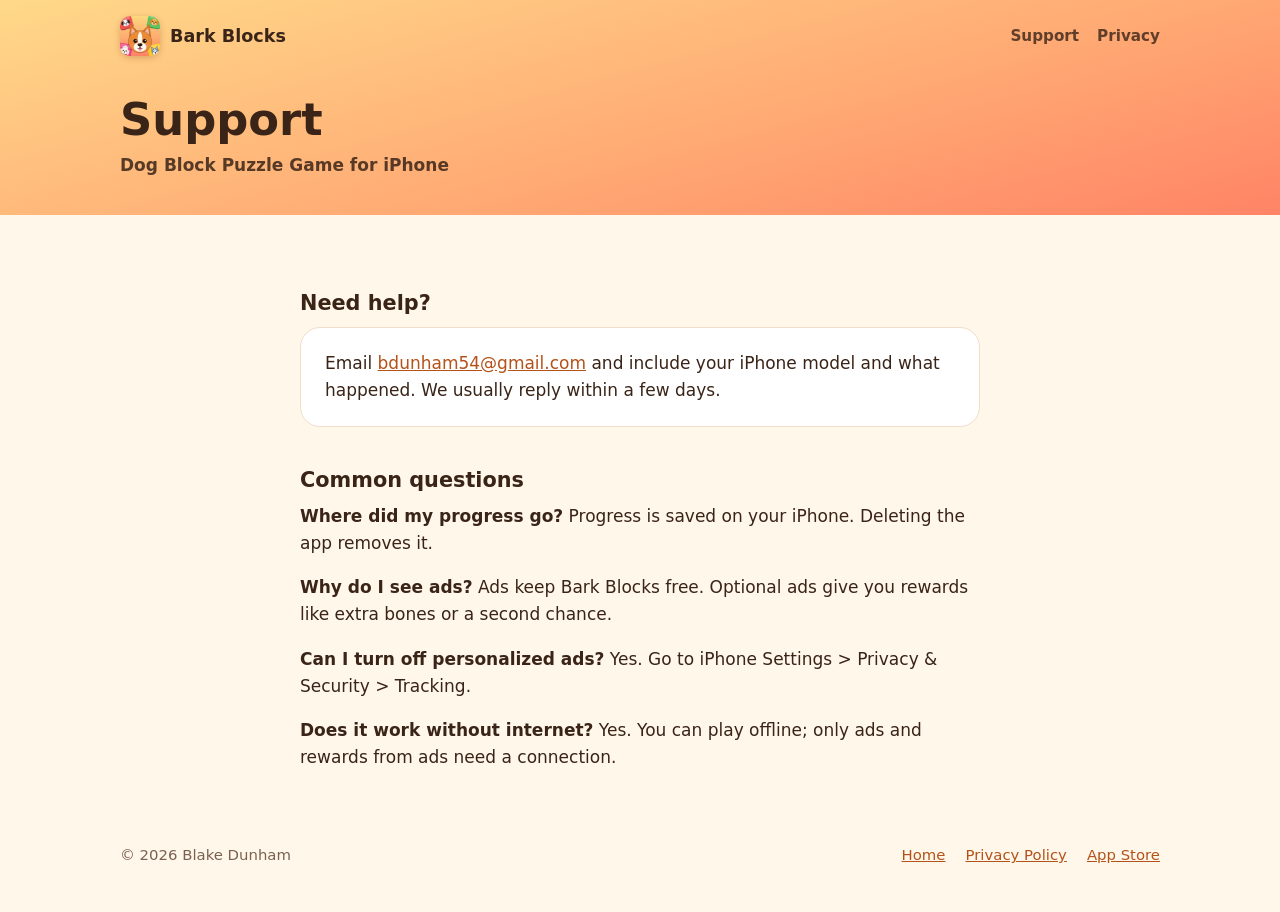
==== support/index.html @ fec76e0e "Add Bark Blocks landing, support and privacy pages Co-Authored-By: Claude Fable 5.2 <noreply@anthrop" ====
<!doctype html>
<html lang="en">
<head>
<meta charset="utf-8">
<meta name="viewport" content="width=device-width, initial-scale=1">
<title>Bark Blocks Support</title>
<meta name="description" content="Help and contact information for Bark Blocks, the dog block puzzle game for iPhone.">
<meta name="apple-itunes-app" content="app-id=6826345987">
<meta name="theme-color" content="#ffd98a">
<link rel="canonical" href="https://barkblocksgame.com/support/">
<link rel="icon" type="image/png" href="../assets/favicon.png">
<link rel="apple-touch-icon" href="../assets/apple-touch-icon.png">
<link rel="stylesheet" href="../assets/site.css">
</head>
<body>

<header class="page-head">
  <div class="wrap">
    <div class="top">
      <a class="brand" href="../"><img src="../assets/icon-512.png" alt="" width="40" height="40">Bark Blocks</a>
      <nav aria-label="Site">
        <a href="../support/" aria-current="page">Support</a>
        <a href="../privacy/">Privacy</a>
      </nav>
    </div>
    <h1>Support</h1>
    <p class="sub">Dog Block Puzzle Game for iPhone</p>
  </div>
</header>

<main class="doc">
  <h2>Need help?</h2>
  <div class="card">
    <p>Email <a href="mailto:bdunham54@gmail.com">bdunham54@gmail.com</a> and include your iPhone model and what happened. We usually reply within a few days.</p>
  </div>

  <h2>Common questions</h2>
  <p><strong>Where did my progress go?</strong> Progress is saved on your iPhone. Deleting the app removes it.</p>
  <p><strong>Why do I see ads?</strong> Ads keep Bark Blocks free. Optional ads give you rewards like extra bones or a second chance.</p>
  <p><strong>Can I turn off personalized ads?</strong> Yes. Go to iPhone Settings &gt; Privacy &amp; Security &gt; Tracking.</p>
  <p><strong>Does it work without internet?</strong> Yes. You can play offline; only ads and rewards from ads need a connection.</p>
</main>

<footer>
  <div class="wrap">
    <span>© 2026 Blake Dunham</span>
    <nav aria-label="Footer">
      <a href="../">Home</a>
      <a href="../privacy/">Privacy Policy</a>
      <a href="https://apps.apple.com/us/app/bark-blocks/id6826345987">App Store</a>
    </nav>
  </div>
</footer>
</body>
</html>
---- assets/site.css ----
:root {
  --sun: #ffd98a;
  --peach: #ffa873;
  --coral: #ff8466;
  --navy: #27306b;
  --green: #3fbf62;
  --green-deep: #2c9549;
  --purple: #7a5cf5;
  --cream: #fff7ea;
  --card: #ffffff;
  --ink: #3a2418;
  --muted: #7a6152;
  --line: #f0dfc8;
  --round: ui-rounded, "SF Pro Rounded", "Arial Rounded MT Bold", "Nunito", system-ui, -apple-system, "Segoe UI", sans-serif;
}

* { box-sizing: border-box; }
html { -webkit-text-size-adjust: 100%; scroll-behavior: smooth; }
body {
  margin: 0;
  background: var(--cream);
  color: var(--ink);
  font: 17px/1.6 var(--round);
}
img, video { display: block; max-width: 100%; }
a { color: #b4521a; }
h1, h2, h3 { line-height: 1.15; margin: 0; text-wrap: balance; }
p { margin: 0; }
.wrap { max-width: 1080px; margin: 0 auto; padding: 0 20px; }

/* ---------- top bar ---------- */
.top {
  display: flex; align-items: center; justify-content: space-between;
  padding: 16px 0;
}
.brand { display: flex; align-items: center; gap: 10px; font-weight: 800; font-size: 1.1rem; color: var(--ink); text-decoration: none; }
.brand img { width: 40px; height: 40px; border-radius: 10px; box-shadow: 0 2px 6px rgba(120, 50, 10, .25); }
.top nav { display: flex; gap: 18px; font-weight: 700; font-size: .95rem; }
.top nav a { color: var(--ink); text-decoration: none; opacity: .8; }
.top nav a:hover { opacity: 1; text-decoration: underline; }

/* ---------- hero ---------- */
.hero {
  background: linear-gradient(165deg, var(--sun) 0%, var(--peach) 50%, var(--coral) 100%);
  overflow: hidden;
}
.hero-grid {
  display: grid; grid-template-columns: 1.1fr .9fr; gap: 40px; align-items: center;
  padding: 28px 0 72px;
}
.kicker {
  display: inline-block; background: rgba(255, 255, 255, .55); color: var(--ink);
  font-weight: 800; font-size: .8rem; letter-spacing: .08em; text-transform: uppercase;
  padding: 6px 12px; border-radius: 999px; margin-bottom: 18px;
}
.hero h1 {
  font-size: clamp(3rem, 8.5vw, 5.6rem); font-weight: 900; letter-spacing: .01em;
  color: #fff; text-transform: uppercase;
  text-shadow: 0 4px 0 #c76a3c, 0 10px 22px rgba(140, 50, 10, .35);
}
.hero .lead { font-size: clamp(1.15rem, 2.4vw, 1.4rem); font-weight: 600; margin: 20px 0 28px; max-width: 30em; }
.cta-row { display: flex; flex-wrap: wrap; align-items: center; gap: 14px 18px; }
.fine { font-size: .92rem; font-weight: 700; opacity: .8; }

.store {
  display: inline-flex; flex-direction: column; justify-content: center;
  background: #111; color: #fff; text-decoration: none;
  padding: 10px 26px 11px; border-radius: 16px; min-height: 60px;
  box-shadow: 0 6px 0 rgba(0, 0, 0, .28), 0 14px 26px rgba(120, 40, 0, .28);
  transition: transform .12s ease, box-shadow .12s ease;
}
.store small { font-size: .72rem; font-weight: 600; letter-spacing: .03em; line-height: 1.1; opacity: .9; }
.store span { font-size: 1.45rem; font-weight: 800; line-height: 1.15; }
.store:hover { transform: translateY(-2px); }
.store:active { transform: translateY(4px); box-shadow: 0 2px 0 rgba(0, 0, 0, .28); }
.store:focus-visible, .top a:focus-visible, footer a:focus-visible { outline: 3px solid var(--navy); outline-offset: 3px; }

.phone {
  width: min(300px, 74vw); margin: 0 auto; aspect-ratio: 9 / 16;
  border-radius: 40px; border: 9px solid #1c1f3d; background: #1c1f3d; overflow: hidden;
  box-shadow: 0 30px 60px rgba(120, 40, 0, .38);
  transform: rotate(3deg);
}
.phone video, .phone img { width: 100%; height: 100%; object-fit: cover; border-radius: 31px; }

/* ---------- features ---------- */
section { padding: 72px 0; }
.eyebrow { color: #c05a1e; font-weight: 800; font-size: .82rem; letter-spacing: .1em; text-transform: uppercase; margin-bottom: 10px; }
.section-title { font-size: clamp(1.9rem, 4.4vw, 2.7rem); font-weight: 900; margin-bottom: 14px; }
.section-sub { color: var(--muted); font-size: 1.1rem; max-width: 36em; }
.center { text-align: center; }
.center .section-sub { margin: 0 auto; }

.feature {
  display: grid; grid-template-columns: 1fr 1fr; gap: 48px; align-items: center;
  margin-top: 64px;
}
.feature:nth-of-type(even) .shot { order: 2; }
.feature h3 { font-size: clamp(1.5rem, 3.2vw, 2rem); font-weight: 900; margin-bottom: 12px; }
.feature p { color: var(--muted); font-size: 1.08rem; max-width: 26em; }
.shot {
  width: min(270px, 70vw); margin: 0 auto; border-radius: 34px; overflow: hidden;
  border: 8px solid #1c1f3d; background: #1c1f3d;
  box-shadow: 0 22px 44px rgba(90, 40, 10, .22);
}
.shot img { width: 100%; height: auto; border-radius: 26px; }

.facts { background: var(--navy); color: #fff; }
.facts .section-title { color: #fff; }
.fact-grid { display: grid; grid-template-columns: repeat(4, 1fr); gap: 16px; margin-top: 36px; }
.fact { background: rgba(255, 255, 255, .09); border-radius: 20px; padding: 22px 20px; }
.fact b { display: block; font-size: 1.15rem; font-weight: 800; margin-bottom: 4px; color: var(--sun); }
.fact span { font-size: .97rem; opacity: .88; }

.gallery {
  display: flex; gap: 18px; overflow-x: auto; scroll-snap-type: x mandatory;
  padding: 8px 20px 24px; margin: 36px -20px 0; -webkit-overflow-scrolling: touch;
}
.gallery img {
  flex: 0 0 auto; width: 220px; height: auto; border-radius: 26px; scroll-snap-align: center;
  border: 6px solid #1c1f3d; box-shadow: 0 12px 26px rgba(90, 40, 10, .18);
}

.final {
  background: linear-gradient(rgba(255, 150, 100, .2), rgba(255, 120, 90, .35)), url(header.jpg) center / cover no-repeat, var(--peach);
  text-align: center; padding: 96px 0;
}
.final .panel {
  display: inline-block; background: rgba(255, 247, 234, .93); border-radius: 30px; padding: 36px 32px;
  box-shadow: 0 18px 40px rgba(120, 40, 0, .25); max-width: 560px;
}
.final h2 { font-size: clamp(1.8rem, 4.2vw, 2.5rem); font-weight: 900; margin-bottom: 10px; }
.final p { color: var(--muted); margin-bottom: 24px; }

/* ---------- footer ---------- */
footer { padding: 32px 0 44px; color: var(--muted); font-size: .93rem; }
footer .wrap { display: flex; flex-wrap: wrap; gap: 10px 22px; justify-content: space-between; align-items: center; }
footer nav { display: flex; flex-wrap: wrap; gap: 6px 20px; }
footer .legal { flex-basis: 100%; font-size: .8rem; opacity: .85; }

/* ---------- text pages (support, privacy) ---------- */
.page-head { background: linear-gradient(165deg, var(--sun), var(--peach) 60%, var(--coral)); }
.page-head h1 { font-size: clamp(2rem, 5vw, 2.8rem); font-weight: 900; padding: 22px 0 6px; }
.page-head .sub { font-weight: 600; opacity: .85; padding-bottom: 36px; }
.doc { max-width: 720px; margin: 0 auto; padding: 36px 20px 24px; font-family: system-ui, -apple-system, "Segoe UI", sans-serif; }
.doc h2 { font-family: var(--round); }
.doc h2 { font-size: 1.3rem; font-weight: 800; margin: 2em 0 .5em; }
.doc p { margin: 0 0 1em; }
.doc ul { padding-left: 1.2em; margin: 0 0 1em; }
.doc li { margin-bottom: .4em; }
.card { background: var(--card); border: 1px solid var(--line); border-radius: 20px; padding: 22px 24px; margin-bottom: 8px; }
.card p:last-child { margin-bottom: 0; }

@media (max-width: 820px) {
  .hero-grid { grid-template-columns: 1fr; text-align: center; padding: 12px 0 56px; gap: 44px; }
  .hero .lead { margin-left: auto; margin-right: auto; }
  .cta-row { justify-content: center; }
  .feature { grid-template-columns: 1fr; gap: 28px; text-align: center; margin-top: 56px; }
  .feature:nth-of-type(even) .shot { order: 0; }
  .feature p { margin: 0 auto; }
  .fact-grid { grid-template-columns: 1fr 1fr; }
  section { padding: 56px 0; }
}
@media (max-width: 420px) {
  .fact-grid { grid-template-columns: 1fr; }
  .top nav { gap: 14px; }
}
@media (prefers-reduced-motion: reduce) {
  html { scroll-behavior: auto; }
  .store { transition: none; }
}
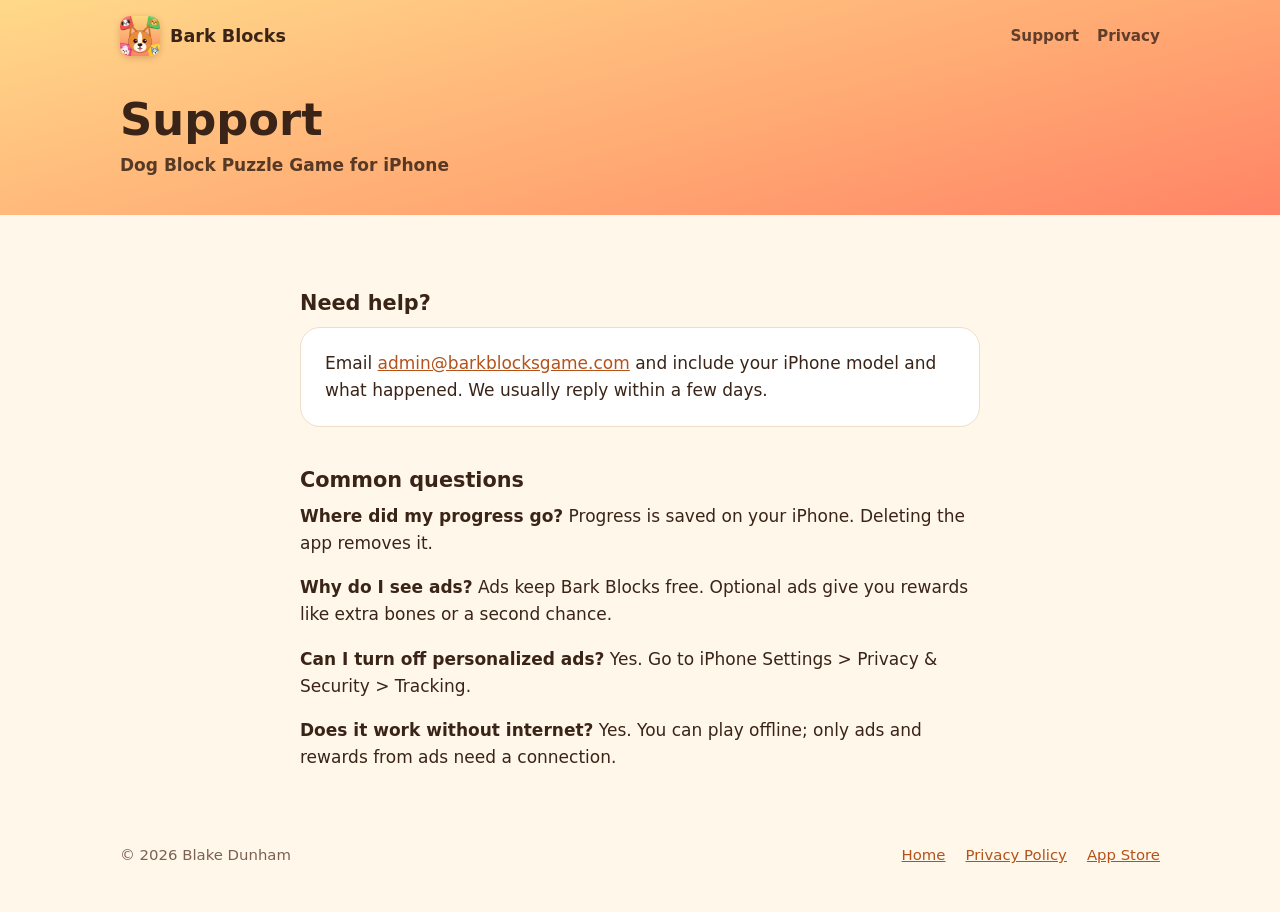
==== commit 7752645e: "Change contact email to admin@barkblocksgame.com Co-Authored-By: Claude Fable 5.2 <noreply@anthropic" ====
--- a/support/index.html
+++ b/support/index.html
@@ -31,7 +31,7 @@
 <main class="doc">
   <h2>Need help?</h2>
   <div class="card">
-    <p>Email <a href="mailto:bdunham54@gmail.com">bdunham54@gmail.com</a> and include your iPhone model and what happened. We usually reply within a few days.</p>
+    <p>Email <a href="mailto:admin@barkblocksgame.com">admin@barkblocksgame.com</a> and include your iPhone model and what happened. We usually reply within a few days.</p>
   </div>
 
   <h2>Common questions</h2>
